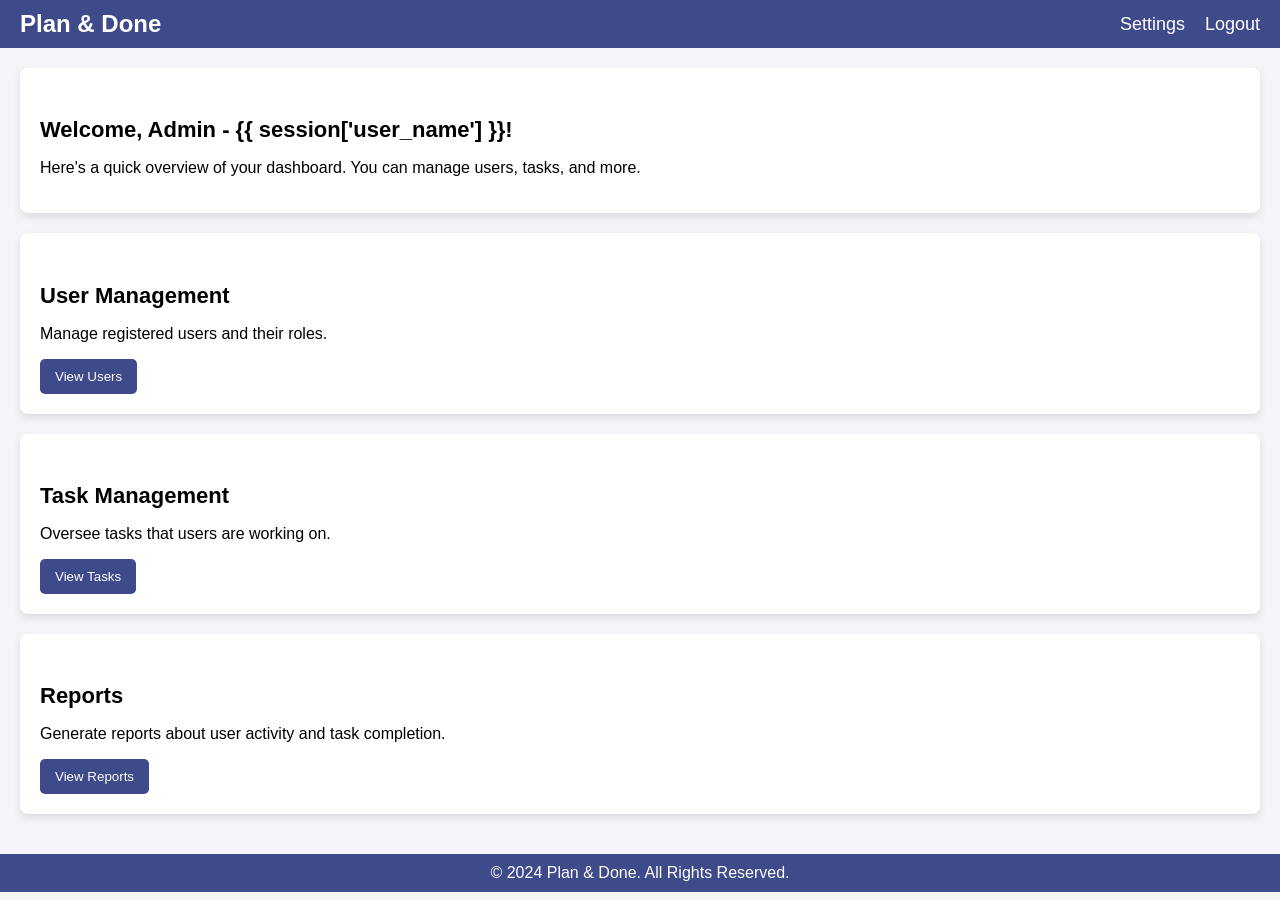
==== refactor kuno-20241221T015222Z-001/refactor kuno/templates/admin_dashboard.html @ 7a75d81e "error messages" ====
<!DOCTYPE html>
<html lang="en">
<head>
    <meta charset="UTF-8">
    <meta name="viewport" content="width=device-width, initial-scale=1.0">
    <title>Admin Dashboard - Plan & Done</title>
    <style>
        body {
            font-family: Arial, sans-serif;
            margin: 0;
            padding: 0;
            background-color: #f4f4f9;
        }

        header {
            background-color: #3E4A89;
            color: white;
            padding: 10px 20px;
            display: flex;
            justify-content: space-between;
            align-items: center;
        }

        .logo {
            font-size: 24px;
            font-weight: bold;
        }

        nav ul {
            list-style: none;
            margin: 0;
            padding: 0;
            display: flex;
        }

        nav ul li {
            margin-left: 20px;
        }

        nav ul li a {
            color: white;
            text-decoration: none;
            font-size: 18px;
        }

        nav ul li a:hover {
            text-decoration: underline;
        }

        .main-content {
            padding: 20px;
        }

        .card {
            background-color: white;
            box-shadow: 0 4px 8px rgba(0, 0, 0, 0.1);
            border-radius: 8px;
            padding: 20px;
            margin-bottom: 20px;
        }

        .card h4 {
            font-size: 22px;
            margin-bottom: 10px;
        }

        .card p {
            font-size: 16px;
        }

        .card button {
            padding: 10px 15px;
            background-color: #3E4A89;
            color: white;
            border: none;
            border-radius: 5px;
            cursor: pointer;
        }

        .card button:hover {
            background-color: #2E3C6C;
        }

        footer {
            background-color: #3E4A89;
            color: white;
            padding: 10px;
            text-align: center;
        }

        /* Modal (hidden by default) */
        .modal {
            display: none; /* Hidden by default */
            position: fixed;
            z-index: 1; /* Sit on top */
            left: 0;
            top: 0;
            width: 100%;
            height: 100%;
            background-color: rgba(0,0,0,0.4); /* Black with opacity */
            overflow: auto;
            padding-top: 60px;
        }

        /* Modal Content */
        .modal-content {
            background-color: #fefefe;
            margin: 5% auto;
            padding: 20px;
            border: 1px solid #888;
            width: 60%;
            box-shadow: 0 4px 8px rgba(0, 0, 0, 0.1);
            border-radius: 8px;
        }

        /* Close Button */
        .close {
            color: #aaa;
            float: right;
            font-size: 28px;
            font-weight: bold;
        }

        .close:hover,
        .close:focus {
            color: black;
            text-decoration: none;
            cursor: pointer;
        }

        /* Centering the modal */
        .modal .modal-content {
            text-align: center;
        }

        /* Table styles */
        table {
            width: 100%;
            border-collapse: collapse;
        }

        table th, table td {
            padding: 10px;
            text-align: left;
            border: 1px solid #ddd;
        }

        table th {
            background-color: #f4f4f4;
        }

        .actions button {
            padding: 5px 10px;
            background-color: #ff6b6b;
            color: white;
            border: none;
            border-radius: 5px;
            cursor: pointer;
        }

        .actions button:hover {
            background-color: #e45a5a;
        }

    </style>
</head>
<body>

<header>
    <div class="logo">Plan & Done</div>
    <nav>
        <ul>
            <li><a href="#">Settings</a></li>
            <li><a href="/logout">Logout</a></li>
        </ul>
    </nav>
</header>

<!-- Main Content -->
<div class="main-content">
    <div class="card">
        <h4>Welcome, Admin - {{ session['user_name'] }}!</h4>
        <p>Here's a quick overview of your dashboard. You can manage users, tasks, and more.</p>
    </div>

    <div class="card">
        <h4>User Management</h4>
        <p>Manage registered users and their roles.</p>
        <button id="main-view-users">View Users</button>
    </div>

    <div class="card">
        <h4>Task Management</h4>
        <p>Oversee tasks that users are working on.</p>
        <button id="main-view-tasks">View Tasks</button>
    </div>

    <div class="card">
        <h4>Reports</h4>
        <p>Generate reports about user activity and task completion.</p>
        <button id="main-view-reports">View Reports</button>
    </div>
</div>

<!-- Modal for User Management -->
<div id="usersModal" class="modal">
    <div class="modal-content">
        <span class="close" id="close-users">&times;</span>
        <h3>Manage Users</h3>
        <table id="usersTable" border="1" style="width: 100%; border-collapse: collapse;">
            <thead>
                <tr>
                    <th>Username</th>
                    <th>Email</th>
                    <th>Role</th>
                    <th>Actions</th>
                </tr>
            </thead>
            <tbody>
                <!-- Rows will be populated by loadUsers() -->
            </tbody>
        </table>
    </div>
</div>

<!-- Modal for Task Management -->
<div id="tasksModal" class="modal">
    <div class="modal-content">
        <span class="close" id="close-tasks">&times;</span>
        <h3>Manage Tasks</h3>
        <p>Here you can view and manage tasks.</p>
    </div>
</div>

<!-- Modal for Reports -->
<div id="reportsModal" class="modal">
    <div class="modal-content">
        <span class="close" id="close-reports">&times;</span>
        <h3>Generate Reports</h3>
        <p>Here you can generate user activity and task completion reports.</p>
    </div>
</div>

<footer>
    &copy; 2024 Plan & Done. All Rights Reserved.
</footer>

<script>
    // Get modal elements
    var usersModal = document.getElementById("usersModal");
    var tasksModal = document.getElementById("tasksModal");
    var reportsModal = document.getElementById("reportsModal");

    // Get buttons to open modals
    var viewUsersButton = document.getElementById("main-view-users");
    var viewTasksButton = document.getElementById("main-view-tasks");
    var viewReportsButton = document.getElementById("main-view-reports");

    // Get the <span> elements to close modals
    var closeUsers = document.getElementById("close-users");
    var closeTasks = document.getElementById("close-tasks");
    var closeReports = document.getElementById("close-reports");

    // When the user clicks the "View Users" button, open the Users Modal
    viewUsersButton.onclick = function() {
        usersModal.style.display = "block";
        loadUsers();  // Load users dynamically
    }

    // When the user clicks the "View Tasks" button, open the Tasks Modal
    viewTasksButton.onclick = function() {
        tasksModal.style.display = "block";
    }

    // When the user clicks the "View Reports" button, open the Reports Modal
    viewReportsButton.onclick = function() {
        reportsModal.style.display = "block";
    }

    // When the user clicks on <span> (x), close the modal
    closeUsers.onclick = function() {
        usersModal.style.display = "none";
    }

    closeTasks.onclick = function() {
        tasksModal.style.display = "none";
    }

    closeReports.onclick = function() {
        reportsModal.style.display = "none";
    }

    // Function to load users dynamically (You would replace this with an AJAX call in a real application)
    function loadUsers() {
        fetch('/api/users') // Fetch data from the Flask back-end
            .then(response => {
                if (!response.ok) {
                    throw new Error('Network response was not ok ' + response.statusText);
                }
                return response.json(); // Parse JSON response
            })
            .then(users => {
                var tableBody = document.querySelector('#usersTable tbody');
                tableBody.innerHTML = ''; // Clear existing table content

                // Populate the table with user data
                users.forEach(user => {
                    var row = document.createElement('tr');
                    row.innerHTML = `
                        <td>${user.username}</td>
                        <td>${user.email}</td>
                        <td>${user.role}</td>
                        <td class="actions">
                            <button onclick="deleteUser(${user.id})">Delete</button>
                            <button onclick="blockAccess(${user.id}, ${!user.is_blocked})">
                                ${user.is_blocked ? 'Unblock' : 'Block'} Access
                            </button>
                        </td>
                    `;
                    tableBody.appendChild(row);
                });
            })
            .catch(error => console.error('Error loading users:', error));
    }

    // Function to delete a user
    function deleteUser(userId) {
        fetch('/delete-user', {
            method: 'POST',
            headers: {
                'Content-Type': 'application/json',
            },
            body: JSON.stringify({ id: userId }),
        })
        .then(response => response.json())
        .then(data => {
            if (data.success) {
                alert('Deleted user with ID: ' + userId);
                // Optionally refresh the user table or remove the user row from the table
                document.getElementById(`user-row-${userId}`).remove();
            } else {
                alert('Failed to delete user. ' + (data.error || ''));
            }
        })
        .catch(error => {
            console.error('Error:', error);
        });
    }

    // Function to block a user's access
    function blockAccess(userId) {
        fetch('/block-user', {
            method: 'PUT',
            headers: {
                'Content-Type': 'application/json',
            },
            body: JSON.stringify({ id: userId, is_blocked: true }),
        })
        .then(response => response.json())
        .then(data => {
            if (data.success) {
                alert('Blocked access for user with ID: ' + userId);
                // Optionally update the UI to reflect the blocked status
                document.getElementById(`user-status-${userId}`).innerText = 'Blocked';
            } else {
                alert('Failed to block access. ' + (data.error || ''));
            }
        })
        .catch(error => {
            console.error('Error:', error);
        });
    }

</script>

</body>
</html>
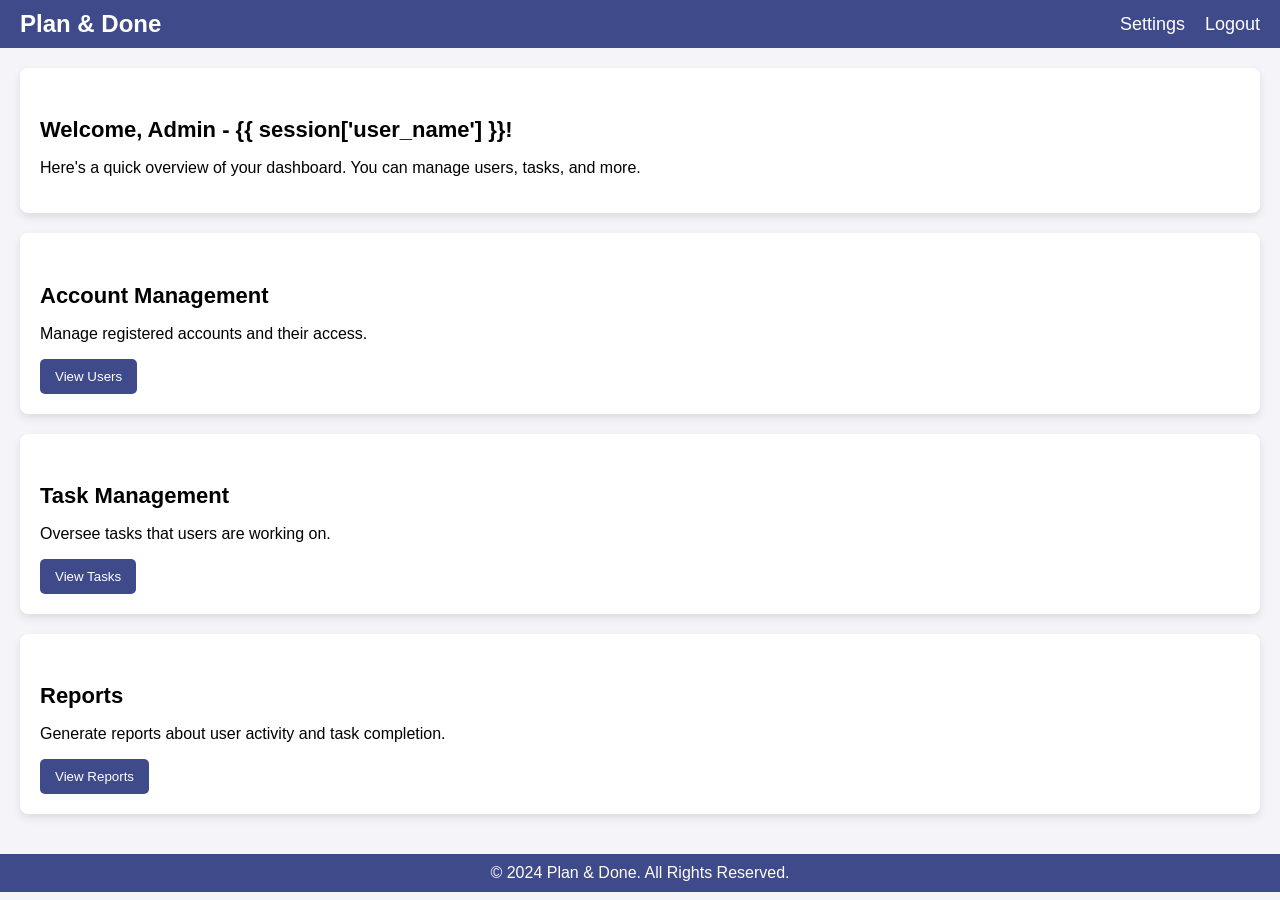
==== commit bcebdfa1: "no message" ====
--- a/refactor kuno-20241221T015222Z-001/refactor kuno/templates/admin_dashboard.html
+++ b/refactor kuno-20241221T015222Z-001/refactor kuno/templates/admin_dashboard.html
@@ -166,212 +166,357 @@
 </head>
 <body>
 
-<header>
-    <div class="logo">Plan & Done</div>
-    <nav>
-        <ul>
-            <li><a href="#">Settings</a></li>
-            <li><a href="/logout">Logout</a></li>
-        </ul>
-    </nav>
-</header>
-
-<!-- Main Content -->
-<div class="main-content">
-    <div class="card">
-        <h4>Welcome, Admin - {{ session['user_name'] }}!</h4>
-        <p>Here's a quick overview of your dashboard. You can manage users, tasks, and more.</p>
+    <header>
+        <div class="logo">Plan & Done</div>
+        <nav>
+            <ul>
+                <li><a href="#">Settings</a></li>
+                <li><a href="/logout">Logout</a></li>
+            </ul>
+        </nav>
+    </header>
+    
+    <!-- Main Content -->
+    <div class="main-content">
+        <div class="card">
+            <h4>Welcome, Admin - {{ session['user_name'] }}!</h4>
+            <p>Here's a quick overview of your dashboard. You can manage users, tasks, and more.</p>
+        </div>
+    
+        <div class="card">
+            <h4>Account Management</h4>
+            <p>Manage registered accounts and their access.</p>
+            <button id="main-view-users">View Users</button>
+        </div>
+    
+        <div class="card">
+            <h4>Task Management</h4>
+            <p>Oversee tasks that users are working on.</p>
+            <button id="main-view-tasks">View Tasks</button>
+        </div>
+    
+        <div class="card">
+            <h4>Reports</h4>
+            <p>Generate reports about user activity and task completion.</p>
+            <button id="main-view-reports">View Reports</button>
+        </div>
     </div>
-
-    <div class="card">
-        <h4>User Management</h4>
-        <p>Manage registered users and their roles.</p>
-        <button id="main-view-users">View Users</button>
+    
+    <!-- Modal for User Management -->
+    <div id="usersModal" class="modal">
+        <div class="modal-content">
+            <span class="close" id="close-users">&times;</span>
+            <h3>Manage Registered Accounts</h3>
+            <table id="usersTable" border="1" style="width: 100%; border-collapse: collapse;">
+                <thead>
+                    <tr>
+                        <th>Username</th>
+                        <th>Email</th>
+                        <th>Role</th>
+                        <th>Actions</th>
+                    </tr>
+                </thead>
+                <tbody>
+                    <!-- Rows will be populated by loadUsers() -->
+                </tbody>
+            </table>
+        </div>
     </div>
-
-    <div class="card">
-        <h4>Task Management</h4>
-        <p>Oversee tasks that users are working on.</p>
-        <button id="main-view-tasks">View Tasks</button>
+    
+    <!-- Modal for Task Management -->
+    <div id="tasksModal" class="modal">
+        <div class="modal-content">
+            <span class="close" id="close-tasks">&times;</span>
+            <h3>Manage Tasks</h3>
+            <div id="tasksContainer"></div> <!-- Dynamic Task Container -->
+        </div>
     </div>
-
-    <div class="card">
-        <h4>Reports</h4>
-        <p>Generate reports about user activity and task completion.</p>
-        <button id="main-view-reports">View Reports</button>
+    
+    <!-- Modal for Reports -->
+    <div id="reportsModal" class="modal">
+        <div class="modal-content">
+            <span class="close" id="close-reports">&times;</span>
+            <h3>Generate Reports</h3>
+            <form id="report-form">
+                <label for="report-type">Select Report Type:</label>
+                <select id="report-type">
+                    <option value="user_activity">User Activity</option>
+                    <option value="task_completion">Task Completion</option>
+                </select>
+                <br><br>
+                <button type="button" id="generate-report">Generate Report</button>
+            </form>
+            <div id="report-output"></div> <!-- Will display the report data -->
+        </div>
     </div>
-</div>
-
-<!-- Modal for User Management -->
-<div id="usersModal" class="modal">
-    <div class="modal-content">
-        <span class="close" id="close-users">&times;</span>
-        <h3>Manage Users</h3>
-        <table id="usersTable" border="1" style="width: 100%; border-collapse: collapse;">
-            <thead>
-                <tr>
-                    <th>Username</th>
-                    <th>Email</th>
-                    <th>Role</th>
-                    <th>Actions</th>
-                </tr>
-            </thead>
-            <tbody>
-                <!-- Rows will be populated by loadUsers() -->
-            </tbody>
-        </table>
-    </div>
-</div>
-
-<!-- Modal for Task Management -->
-<div id="tasksModal" class="modal">
-    <div class="modal-content">
-        <span class="close" id="close-tasks">&times;</span>
-        <h3>Manage Tasks</h3>
-        <p>Here you can view and manage tasks.</p>
-    </div>
-</div>
-
-<!-- Modal for Reports -->
-<div id="reportsModal" class="modal">
-    <div class="modal-content">
-        <span class="close" id="close-reports">&times;</span>
-        <h3>Generate Reports</h3>
-        <p>Here you can generate user activity and task completion reports.</p>
-    </div>
-</div>
-
-<footer>
-    &copy; 2024 Plan & Done. All Rights Reserved.
-</footer>
-
-<script>
-    // Get modal elements
-    var usersModal = document.getElementById("usersModal");
-    var tasksModal = document.getElementById("tasksModal");
-    var reportsModal = document.getElementById("reportsModal");
-
-    // Get buttons to open modals
-    var viewUsersButton = document.getElementById("main-view-users");
-    var viewTasksButton = document.getElementById("main-view-tasks");
-    var viewReportsButton = document.getElementById("main-view-reports");
-
-    // Get the <span> elements to close modals
-    var closeUsers = document.getElementById("close-users");
-    var closeTasks = document.getElementById("close-tasks");
-    var closeReports = document.getElementById("close-reports");
-
-    // When the user clicks the "View Users" button, open the Users Modal
-    viewUsersButton.onclick = function() {
-        usersModal.style.display = "block";
-        loadUsers();  // Load users dynamically
-    }
-
-    // When the user clicks the "View Tasks" button, open the Tasks Modal
-    viewTasksButton.onclick = function() {
-        tasksModal.style.display = "block";
-    }
-
-    // When the user clicks the "View Reports" button, open the Reports Modal
-    viewReportsButton.onclick = function() {
-        reportsModal.style.display = "block";
-    }
-
-    // When the user clicks on <span> (x), close the modal
-    closeUsers.onclick = function() {
-        usersModal.style.display = "none";
-    }
-
-    closeTasks.onclick = function() {
-        tasksModal.style.display = "none";
-    }
-
-    closeReports.onclick = function() {
-        reportsModal.style.display = "none";
-    }
-
-    // Function to load users dynamically (You would replace this with an AJAX call in a real application)
-    function loadUsers() {
-        fetch('/api/users') // Fetch data from the Flask back-end
-            .then(response => {
-                if (!response.ok) {
-                    throw new Error('Network response was not ok ' + response.statusText);
+
+    
+    <footer>
+        &copy; 2024 Plan & Done. All Rights Reserved.
+    </footer>
+    
+    <script>
+        // Get modal elements
+        var usersModal = document.getElementById("usersModal");
+        var tasksModal = document.getElementById("tasksModal");
+        var reportsModal = document.getElementById("reportsModal");
+    
+        // Get buttons to open modals
+        var viewUsersButton = document.getElementById("main-view-users");
+        var viewTasksButton = document.getElementById("main-view-tasks");
+        var viewReportsButton = document.getElementById("main-view-reports");
+    
+        // Get the <span> elements to close modals
+        var closeUsers = document.getElementById("close-users");
+        var closeTasks = document.getElementById("close-tasks");
+        var closeReports = document.getElementById("close-reports");
+    
+        // When the user clicks the "View Users" button, open the Users Modal
+        viewUsersButton.onclick = function() {
+            usersModal.style.display = "block";
+            loadUsers();  // Load users dynamically
+        }
+    
+        // When the user clicks the "View Tasks" button, open the Tasks Modal
+        viewTasksButton.onclick = function() {
+            tasksModal.style.display = "block";
+            loadTasks();  // Populate tasks dynamically when modal opens
+        }
+    
+        // When the user clicks the "View Reports" button, open the Reports Modal
+        viewReportsButton.onclick = function() {
+            reportsModal.style.display = "block";
+        }
+    
+        // When the user clicks on <span> (x), close the modal
+        closeUsers.onclick = function() {
+            usersModal.style.display = "none";
+        }
+    
+        closeTasks.onclick = function() {
+            tasksModal.style.display = "none";
+        }
+    
+        closeReports.onclick = function() {
+            reportsModal.style.display = "none";
+        }
+    
+        // Function to load users dynamically
+        function loadUsers() {
+            fetch('/api/users') // Fetch data from the Flask back-end
+                .then(response => {
+                    if (!response.ok) {
+                        throw new Error('Network response was not ok ' + response.statusText);
+                    }
+                    return response.json(); // Parse JSON response
+                })
+                .then(users => {
+                    var tableBody = document.querySelector('#usersTable tbody');
+                    tableBody.innerHTML = ''; // Clear existing table content
+    
+                    // Populate the table with user data
+                    users.forEach(user => {
+                        var row = document.createElement('tr');
+                        row.setAttribute('data-user-id', user.id); // Set the data-user-id attribute
+                        row.innerHTML = `
+                            <td>${user.username}</td>
+                            <td>${user.email}</td>
+                            <td>${user.role}</td>
+                            <td class="actions">
+                                <button class="delete-btn">Delete</button>
+                                <button class="block-btn">${user.is_blocked ? 'Unblock' : 'Block'} Access</button>
+                            </td>
+                        `;
+                        tableBody.appendChild(row);
+    
+                        // Add event listeners for delete and block/unblock
+                        row.querySelector('.delete-btn').addEventListener('click', function() {
+                            deleteUser(user.id);
+                        });
+    
+                        row.querySelector('.block-btn').addEventListener('click', function() {
+                            blockAccess(user.id, !user.is_blocked);
+                        });
+                    });
+                })
+                .catch(error => console.error('Error loading users:', error));
+        }
+    
+        // Function to delete a user
+        function deleteUser(userId) {
+            fetch(`/api/users/${userId}`, {
+                method: 'DELETE',
+            })
+            .then(response => response.json())
+            .then(data => {
+                alert(data.message); // Show a success message
+                // Remove the user row from the table
+                const userRow = document.querySelector(`#usersTable tr[data-user-id="${userId}"]`);
+                if (userRow) {
+                    userRow.remove();
                 }
-                return response.json(); // Parse JSON response
             })
-            .then(users => {
-                var tableBody = document.querySelector('#usersTable tbody');
-                tableBody.innerHTML = ''; // Clear existing table content
-
-                // Populate the table with user data
-                users.forEach(user => {
-                    var row = document.createElement('tr');
-                    row.innerHTML = `
-                        <td>${user.username}</td>
-                        <td>${user.email}</td>
-                        <td>${user.role}</td>
-                        <td class="actions">
-                            <button onclick="deleteUser(${user.id})">Delete</button>
-                            <button onclick="blockAccess(${user.id}, ${!user.is_blocked})">
-                                ${user.is_blocked ? 'Unblock' : 'Block'} Access
-                            </button>
-                        </td>
-                    `;
-                    tableBody.appendChild(row);
+            .catch(error => {
+                console.error('Error:', error);
+                alert('Failed to delete user.');
+            });
+        }
+    
+        // Function to block a user's access
+        function blockAccess(userId, isBlocked) {
+            fetch('/api/users/block', {
+                method: 'PUT',
+                headers: {
+                    'Content-Type': 'application/json',
+                },
+                body: JSON.stringify({ id: userId, is_blocked: isBlocked }),
+            })
+            .then(response => response.json())
+            .then(data => {
+                if (data.success) {
+                    alert(data.message); // Show success message
+    
+                    // Optionally, update the UI
+                    const actionButton = document.querySelector(`#usersTable tr[data-user-id="${userId}"] .block-btn`);
+                    if (actionButton) {
+                        actionButton.textContent = isBlocked ? 'Unblock Access' : 'Block Access';
+                        actionButton.onclick = () => blockAccess(userId, !isBlocked);
+                    }
+                } else {
+                    alert('Failed to update user status. ' + (data.error || ''));
+                }
+            })
+            .catch(error => {
+                console.error('Error:', error);
+                alert('An error occurred while updating user status.');
+            });
+        }
+    
+        // Function to load tasks grouped by concatenated first_name and last_name
+        function loadTasks() {
+            fetch('/api/tasks') // Fetch tasks from the backend
+                .then(response => {
+                    if (!response.ok) {
+                        throw new Error('Network response was not ok ' + response.statusText);
+                    }
+                    return response.json();
+                })
+                .then(groupedTasks => {
+                    const container = document.getElementById('tasksContainer');
+                    container.innerHTML = ''; // Clear existing content
+
+                    // Loop through users (now grouped by full name) and their tasks
+                    for (const [fullName, tasks] of Object.entries(groupedTasks)) {
+                        const userBlock = document.createElement('div');
+                        userBlock.innerHTML = `
+                            <h4>${fullName}'s Tasks</h4>
+                            <table border="1" style="width: 100%; border-collapse: collapse; margin-bottom: 20px;">
+                                <thead>
+                                    <tr>
+                                        <th>Task ID</th>
+                                        <th>Title</th>
+                                        <th>Description</th>
+                                        <th>Due Date</th> <!-- Changed from 'Deadline' to 'Due Date' -->
+                                        <th>Status</th>
+                                        <th>Actions</th>
+                                    </tr>
+                                </thead>
+                                <tbody>
+                                    ${tasks.map(task => `
+                                        <tr>
+                                            <td>${task.task_id}</td> <!-- Updated to use task.task_id -->
+                                            <td>${task.title}</td>
+                                            <td>${task.description}</td>
+                                            <td>${task.due_date}</td> <!-- Updated to use task.due_date -->
+                                            <td>${task.status}</td> <!-- Include status column -->
+                                            <td>
+                                                <button onclick="notifyUser(${task.task_id}, '${task.email}')">Notify</button>
+                                            </td>
+                                        </tr>
+                                    `).join('')}
+                                </tbody>
+                            </table>
+                        `;
+                        container.appendChild(userBlock);
+                    }
+                })
+                .catch(error => console.error('Error loading tasks:', error));
+        }
+
+    
+        // Notify user about a nearing deadline
+        function notifyUser(taskId, userEmail) {
+            fetch(`/api/notify/${taskId}`, {
+                method: 'POST',
+                headers: {
+                    'Content-Type': 'application/json',
+                },
+                body: JSON.stringify({ email: userEmail })
+            })
+            .then(response => response.json())
+            .then(data => {
+                alert(data.message); // Show success or error message
+            })
+            .catch(error => {
+                console.error('Error:', error);
+                alert('Failed to send notification.');
+            });
+        }
+
+        // When the user clicks the "Generate Report" button, fetch the report data
+        document.getElementById("generate-report").onclick = function() {
+            var reportType = document.getElementById("report-type").value;
+            generateReport(reportType);
+        };
+
+        // Function to generate the selected report
+        function generateReport(reportType) {
+            fetch(`/api/reports?type=${reportType}`) // Adjust API to pass the report type
+                .then(response => {
+                    if (!response.ok) {
+                        throw new Error('Network response was not ok ' + response.statusText);
+                    }
+                    return response.json(); // Parse the JSON response
+                })
+                .then(reportData => {
+                    displayReport(reportData);
+                })
+                .catch(error => {
+                    console.error('Error generating report:', error);
+                    alert('Failed to generate the report.');
                 });
-            })
-            .catch(error => console.error('Error loading users:', error));
-    }
-
-    // Function to delete a user
-    function deleteUser(userId) {
-        fetch('/delete-user', {
-            method: 'POST',
-            headers: {
-                'Content-Type': 'application/json',
-            },
-            body: JSON.stringify({ id: userId }),
-        })
-        .then(response => response.json())
-        .then(data => {
-            if (data.success) {
-                alert('Deleted user with ID: ' + userId);
-                // Optionally refresh the user table or remove the user row from the table
-                document.getElementById(`user-row-${userId}`).remove();
+        }
+
+        // Function to display the report data
+        function displayReport(reportData) {
+            const reportOutput = document.getElementById("report-output");
+            reportOutput.innerHTML = ''; // Clear any previous report content
+
+            if (reportData && reportData.length > 0) {
+                const table = document.createElement('table');
+                table.style.width = '100%';
+                table.style.borderCollapse = 'collapse';
+                table.innerHTML = `
+                    <thead>
+                        <tr>
+                            ${Object.keys(reportData[0]).map(key => `<th>${key}</th>`).join('')}
+                        </tr>
+                    </thead>
+                    <tbody>
+                        ${reportData.map(row => `
+                            <tr>
+                                ${Object.values(row).map(value => `<td>${value}</td>`).join('')}
+                            </tr>
+                        `).join('')}
+                    </tbody>
+                `;
+                reportOutput.appendChild(table);
             } else {
-                alert('Failed to delete user. ' + (data.error || ''));
+                reportOutput.innerHTML = "<p>No data available for this report.</p>";
             }
-        })
-        .catch(error => {
-            console.error('Error:', error);
-        });
-    }
-
-    // Function to block a user's access
-    function blockAccess(userId) {
-        fetch('/block-user', {
-            method: 'PUT',
-            headers: {
-                'Content-Type': 'application/json',
-            },
-            body: JSON.stringify({ id: userId, is_blocked: true }),
-        })
-        .then(response => response.json())
-        .then(data => {
-            if (data.success) {
-                alert('Blocked access for user with ID: ' + userId);
-                // Optionally update the UI to reflect the blocked status
-                document.getElementById(`user-status-${userId}`).innerText = 'Blocked';
-            } else {
-                alert('Failed to block access. ' + (data.error || ''));
-            }
-        })
-        .catch(error => {
-            console.error('Error:', error);
-        });
-    }
-
-</script>
-
-</body>
-</html>
+        }
+
+    </script>
+    
+    </body>
+    </html>
